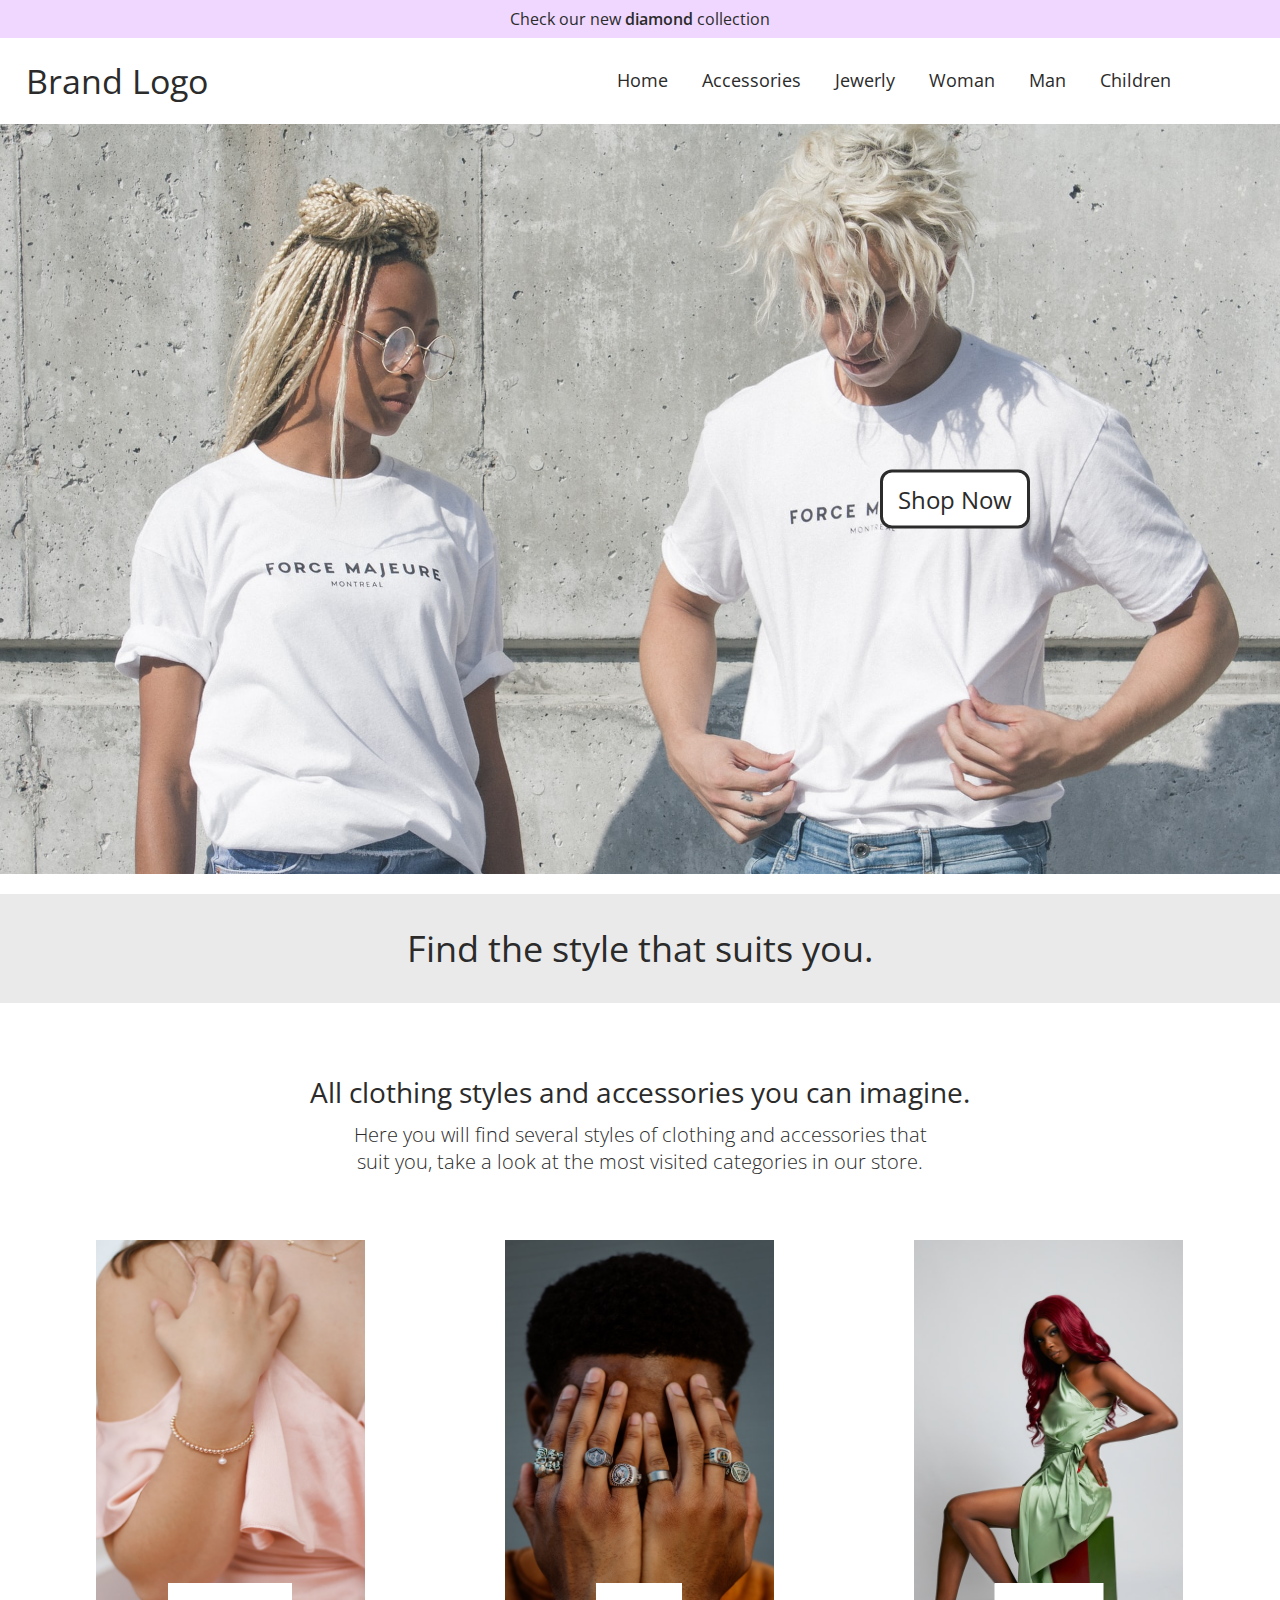
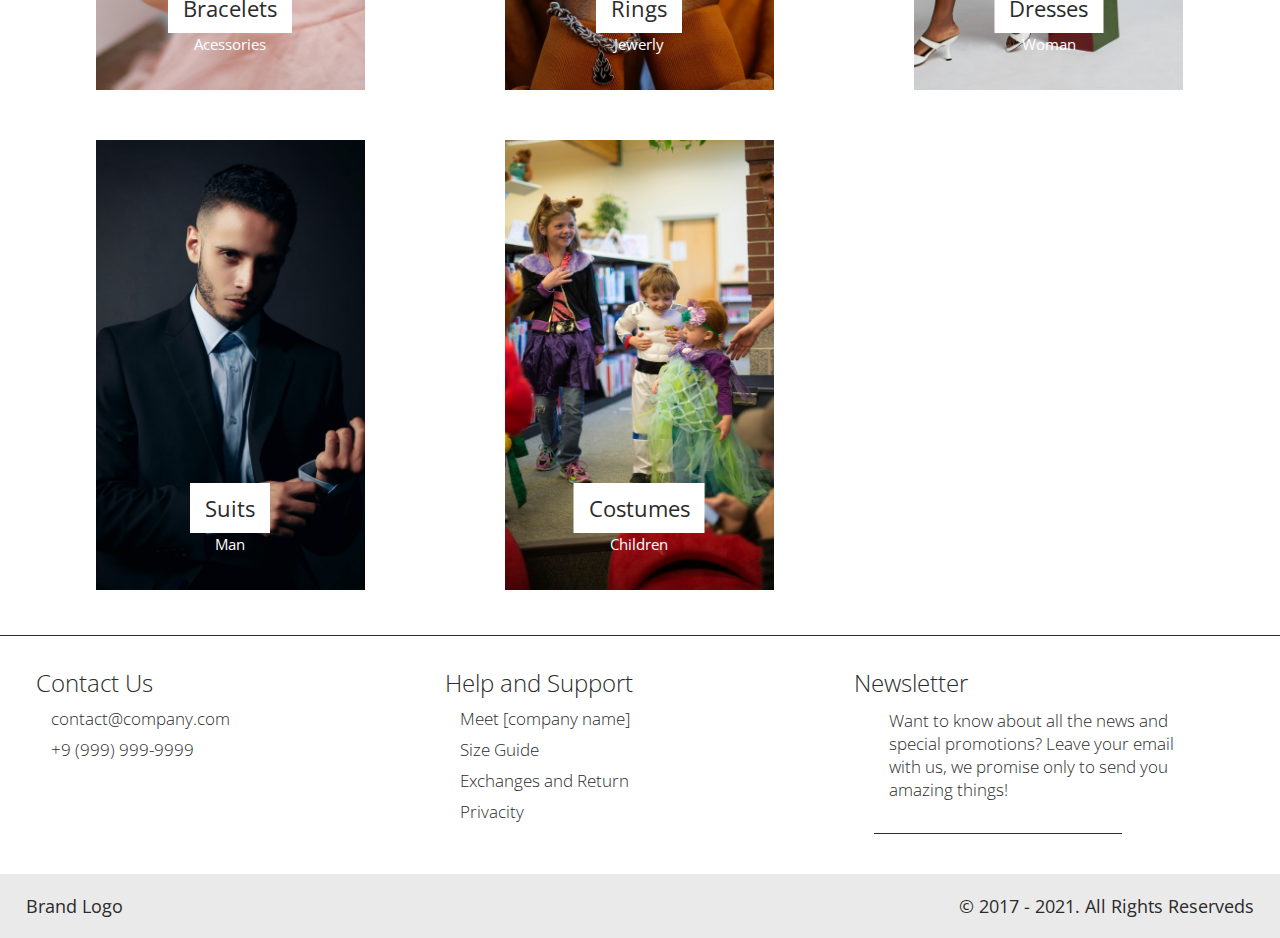
==== temp/index.html @ 3ef150c3 "cara eu fiz muita coisa e esqueci de tudo :)" ====
<!DOCTYPE html>
<html lang="en">
<head>
	<title>Projeto 05</title>

	<meta charset="UTF-8">
	<meta http-equiv="X-UA-Compatible" content="ie=edge">
	<meta name="viewport" content="width=device-width, initial-scale=1.0, minimum-scale=1.0, maximum-scale=1.0, user-scalable=no">
	<meta name="description" content="Website description">
	<meta name="author" content="FH Mídia">
	<meta name="mobile-web-app-capable" content="yes">
  <meta name="apple-mobile-web-app-capable" content="yes">
	<meta name="robots" content="index,follow">
	<meta name="theme-color" content="#ffffff">
	<meta name="format-detection" content="telephone=no">

	<meta property="og:title" content="Another Clothes Store">
	<meta property="og:site_name" content="Another Clothes Store">
	<meta property="og:description" content="Website description">
	<meta property="og:url" content="clothingstore.com">

	<link rel="stylesheet" href="../styles/style.css">
	<link rel="stylesheet" href="../styles/page.css">
</head>
<body>
	<div class="warn">
		<a href="new/diamonds">Check our new <span>diamond</span> collection</a>
	</div>
	<header>
		<div class="center">
			<div class="logo">
				<a href="">Brand Logo</a>
			</div>
			<nav class="desktop">
				<ul>
					<li><a href="">Home</a></li>
					<li><a href="accessories">Accessories</a></li>
					<li><a href="jewerly">Jewerly</a></li>
					<li><a href="woman">Woman</a></li>
					<li><a href="man">Man</a></li>
					<li><a href="children">Children</a></li>
					<li><a href="new-account"><i class="far fa-user"></i></a></li>
					<li><a href="new-account"><i class="far fa-shopping-cart"></i></a></li>
				</ul>
			</nav>
			<div class="mob-button">
				<i class="far fa-bars"></i>
			</div>
			<div class="clear"></div>
		</div>
	</header>

	<section class="mobile">
		<div class="center">
			<nav class="mobile">
				<ul>
					<li><a href="">Home</a></li>
					<li><a href="accessories">Accessories</a></li>
					<li><a href="jewerly">Jewerly</a></li>
					<li><a href="woman">Woman</a></li>
					<li><a href="man">Man</a></li>
					<li><a href="children">Children</a></li>
					<li><a href="new-account"><i class="far fa-user"></i></a></li>
					<li><a href="new-account"><i class="far fa-shopping-cart"></i></a></li>
				</ul>
			</nav>
		</div>
	</section>

	<section class="banner">
		<div class="center">
			<a href="shop">Shop Now</a>
		</div>
	</section>

	<section class="flag">
		<div class="center">
			<h2>Find the style that suits you.</h2>
		</div>
	</section>

	<section class="things">
		<div class="center">
			<div class="title">
				<h2>All clothing styles and accessories you can imagine.</h2>
				<p>Here you will find several styles of clothing and accessories that suit you, take a look at the most visited categories in our store.</p>
			</div>

			<div class="category w33 left">
				<a href="accessories?group=bracelets" style="background-image: url('../images/bracelets.jpg');" class="wrapper">	
					<div class="info">
						<h2>Bracelets</h2>
						<span>Acessories</span>
					</div>
				</a>
			</div>

			<div class="category w33 left">
				<a href="jewerly?group=rings" style="background-image: url('../images/rings.jpg');" class="wrapper">	
					<div class="info">
						<h2>Rings</h2>
						<span>Jewerly</span>
					</div>
				</a>
			</div>

			<div class="category w33 left">
				<a href="woman?group=dresses" style="background-image: url('../images/dresses.jpg');" class="wrapper">	
					<div class="info">
						<h2>Dresses</h2>
						<span>Woman</span>
					</div>
				</a>
			</div>

			<div class="category w33 left">
				<a href="man?group=suits" style="background-image: url('../images/suits.jpg');" class="wrapper">	
					<div class="info">
						<h2>Suits</h2>
						<span>Man</span>
					</div>
				</a>
			</div>

			<div class="category w33 left">
				<a href="children?group=costumes" style="background-image: url('../images/costumes.jpg');" class="wrapper">	
					<div class="info">
						<h2>Costumes</h2>
						<span>Children</span>
					</div>
				</a>
			</div>
			<div class="clear"></div>
		</div>
	</section>

	<footer>
		<div class="start">
			<div class="center">
				<div class="section">
					<h2>Contact Us</h2>
					<p>contact@company.com</p>
					<p>+9 (999) 999-9999</p>

					<div class="social">
						<a href="https://facebook.com" class="ico fb" title="Facebook @companyname">
							<i class="fab fa-facebook-f"></i>
						</a>
						<a href="https://twitter.com" class="ico tt" title="Twitter @companyname">
							<i class="fab fa-twitter"></i>
						</a>
						<a href="grrps://pinterest.com" class="ico pt" title="Pinterest @companyname">
							<i class="fab fa-pinterest"></i>
						</a>
						<a href="https://instagram.com/" class="ico ig" title="Instagram @companyname">
							<i class="fab fa-instagram"></i>
						</a>
						<div class="clear"></div>
					</div>
				</div>
				<div class="section">
					<h2>Help and Support</h2>
					<ul>
						<li><a href="help/about-us">Meet [company name]</a></li>
						<li><a href="help/size-guide">Size Guide</a></li>
						<li><a href="help/exchanges-and-returns">Exchanges and Return</a></li>
						<li><a href="help/support"></a></li>
						<li><a href="help/privacity">Privacity</a></li>
					</ul>
				</div>
				<div class="section">
					<h2>Newsletter</h2>
					<div class="newsletter">
						<p>Want to know about all the news and special promotions? Leave your email with us, we promise only to send you amazing things!</p>
						<form>
							<input type="email" name="email">
							<button type="submit"><i class="fas fa-envelope"></i></button>
						</form>
					</div>
				</div>
				<div class="clear"></div>
			</div>
		</div>
		<div class="final">
			<div class="center">
				<p>Brand Logo</p>
				<p>&copy; 2017 - 2021. All Rights Reserveds</p>
			</div>
			<div class="clear"></div>
		</div>
	</footer>

	<script src="https://code.jquery.com/jquery-3.6.0.js" integrity="sha256-H+K7U5CnXl1h5ywQfKtSj8PCmoN9aaq30gDh27Xc0jk=" crossorigin="anonymous"></script>
	<script src="../scripts/fontawesome.js"></script>
	<script src="../scripts/menu.js"></script>
</body>
</html>
---- styles/style.css ----
@import url("https://fonts.googleapis.com/css2?family=Open+Sans:ital,wght@0,300;0,400;0,600;0,700;0,800;1,300;1,400;1,600;1,700;1,800&display=swap");
@import url('https://fonts.googleapis.com/css2?family=Sacramento&display=swap');

* {
	margin: 0;
	padding: 0;
	box-sizing: border-box;
	font-family: "Open Sans", sans-serif;
}

html,
body {
	height: 100%;
}

.center {
	width: 100%;
	max-width: 1440px;
	margin: 0 auto;
	padding: 0 2%;
}

.clear {
	clear: both;
}

div.w33 {
	width: 33.3%;
}

div.left {
	float: left;
}

div.right {
	float: right;
}

header {
	width: 100%;
	background: #fff;
	padding: 20px 0;
}

header .logo {
	float: left;
}

header .logo a {
	font-size: 34px;
	color: #2b2b2b;
	text-decoration: none;
}

header .mob-button {
	display: none;
	float: right;
	font-size: 32px;
	color: #2b2b2b;
	margin: 0 15px;
	cursor: pointer;
}

section.mobile {
	display: none;
	background: #fff;
}

section.mobile nav.mobile ul {
	width: 100%;
	list-style-type: none;
	display: none;
	padding: 10px 0;
}

section.mobile nav.mobile li {
	text-align: center;
	padding: 15px 0;
	width: 70%;
	margin: 0 auto;
	max-width: 400px;
}

section.mobile nav.mobile li:not(:last-child) {
	border-bottom: 2px solid #2b2b2b;
}

section.mobile nav.mobile li a {
	color: #2b2b2b;
	text-decoration: none;
	font-size: 18px;
}

header nav.desktop {
	float: right;
}

header nav.desktop li {
	display: inline-block;
	padding: 10px 15px;
}

header nav.desktop li a {
	text-decoration: none;
	font-size: 18px;
	color: #2b2b2b;
}

section.banner {
	width: 100%;
	height: 750px;
	background-image: url("../images/banner.jpg");
	background-repeat: no-repeat;
	background-size: cover;
	position: relative;
}

section.banner a {
	position: absolute;
	top: 50%;
	right: 250px;
	text-align: right;
	transform: translateY(-50%);
	font-size: 24px;
	padding: 10px 15px;
	border: 3px solid #2b2b2b;
	text-decoration: none;
	border-radius: 12px;
	color: #2b2b2b;
	background: #ffffff;
	display: inline-block;
}

section.flag {
	margin: 20px 0;
	padding: 30px 0;
	background: #eaeaea;
	text-align: center;
}

section.flag h2 {
	font-size: 36px;
	color: #2b2b2b;
	font-weight: 400;
}

section.things {
	padding: 20px 0;
}

section.things .title {
	padding: 30px 0;
	text-align: center;
}

section.things .title h2 {
	font-size: 28px;
	color: #2b2b2b;
	font-weight: 400;
}

section.things .title p {
	font-size: 20px;
	color: #2b2b2b;
	font-weight: 300;
	margin: 10px auto;
	max-width: 600px;
}

section.things .category .info {
	text-align: center;
	margin: 0 auto;
	position: absolute;
	bottom: 60px;
	left: 50%;
	transform: translateX(-50%);
}

section.things .category h2 {
	font-size: 22px;
	color: #2b2b2b;
	font-weight: 400;
	padding: 10px 15px;	
	width: 100%;
	display: block;
	background: #fff;
}

section.things .category span {
	font-size: 15px;
	color: #fff;
}

section.things .category {
	padding: 25px 70px;
	text-align: center;
	position: relative;
}

section.things .category .wrapper {
	width: 100%;
	height: 450px;
	background: transparent;
	background-size: 315px 450px;
	background-position: center;
	background-repeat: no-repeat;
	transition: .75s;
}

section.things .category .wrapper:hover {
	background-size: calc(315px + 50px) calc(450px + 70px);
}

section.things .category a {
	display: block;
}

footer {
	border-top: 1px solid #2b2b2b;
	color: #2b2b2b;
}

footer .start {
	padding: 20px 0;
	background: #fff;
}

footer .start .section {
	width: 33.3%;
	float: left;
	padding: 10px;
}

footer .start .section h2 {
	font-size: 24px;
	font-weight: 300;
}

footer .start .section p {
	font-size: 17px;
	font-weight: 300;
	margin: 8px 15px;
}

footer .start .section .social {
	padding: 10px 0;
}

footer .start .section .social .ico {
	float: left;
	margin: 0 25px;
	text-decoration: none;
}

footer .start .section .social .ico svg,
footer .start .section .social .ico i {
	font-size: 34px;
	color: #2b2b2b;
}

footer .start .section ul {
	list-style-type: none;
}

footer .start .section li {
	font-size: 17px;
	font-weight: 300;
	margin: 8px 15px;
}

footer .start .section li a {
	color: #2b2b2b;
	text-decoration: none;
}

footer .start .section .newsletter {
	margin: 10px 20px;
}

footer .start .section .newsletter input[type=email] {
	background: transparent;
	border: 0;
	font-size: 18px;
	color: #2b2b2b;
	padding: 0 10px;
	border-bottom: 1px solid #2b2b2b;
	margin-right: 10px;
}

footer .start .section .newsletter input[type=email]:focus {
	outline: 0;
}

footer .start .section .newsletter button {
	background: transparent;
	border: 0;
}

footer .start .section .newsletter button i,
footer .start .section .newsletter button svg {
	font-size: 22px;
	color: #2b2b2b;
}

footer .final {
	padding: 20px 0;
	background: #eaeaea;
	font-size: 18px;
}

footer .final p:first-child {
	float: left;
}

footer .final p:last-child {
	float: right;
} 

.warn {
	width: 100%;
	text-align: center;
	background: #efd7ff;
	padding: 8px 0;
}

.warn a {
	text-decoration: none;
	font-size: 16px;
	color: #2b2b2b;
}

.warn span {
	font-weight: 600;
}

@media screen and (max-width: 1080px) {
	section.things .category {
		width: 50%;
	}

	footer .start .section {
		width: 100%;
		float: none;
		text-align: center
	}

	footer .start .section .social {
		margin: 0 auto;
	}

	footer .start .section .social .ico {
		float: none;
	}

	footer .start .section p {
		max-width: 450px;
		margin: 0 auto;
	}

}

@media screen and (max-width: 930px) {
	header nav.desktop {
		display: none;
	}

	header .mob-button {
		display: block
	}

	section.mobile {
		display: block;
	}
}

@media screen and (max-width: 768px) {
	section.things .category {
		width: 100%;
		float: none;
	}
}

@media screen and (max-width: 430px) {
	footer .final {
		text-align: center;
	}

  footer .final p:first-child {
		float: none;
	}

	footer .final p:last-child {
		float: none;
	}

	section.banner a {
		position: unset;
		top: 0;
		right: 0;
		margin-top: calc(750px - 100%);
	}
}
---- styles/page.css ----
section.accessories {
	padding: 20px 0;
}

aside {
	float: left;
	width: 230px;
	padding: 10px 15px;
}

aside .info {
	padding: 10px 0;
}

aside .info h2 {
	font-size: 26px;
	font-weight: 400;
	color: #2b2b2b;
}

aside .info h4 {
	font-size: 18px;
	font-weight: 300;
	color: #5b5b5b;
	margin-bottom: 10px;
}

aside .info p {
	border-top: 10px;
	font-size: 18px;
	font-weight: 400;
	color: #2b2b2b;
}

aside .filter {
	padding: 10px 0;
}

aside .filter h2 {
	font-size: 30px;
	font-weight: 400;
	color: #2b2b2b;
}

aside .filter .box {
	padding: 10px 0;
}

aside .filter .box:not(:last-child) {
	border-bottom: 1px solid #2b2b2b;
}

aside .filter .box h2 {
	font-size: 22px;
	font-weight: 400;
	color: #2b2b2b;
}

aside .filter .box a {
	display: block;
	width: 100%;
	text-decoration: none;
	font-weight: 300;
	color: #5b5b5b;
	margin-left: 8px;
}

main {
	float: left;
	width: calc(100% - 230px);
	padding: 10px 15px;
}

main .product {
	padding: 15px 20px;
	text-align: center;
	display: block;
	width: 33.3%;
	float: left;	
}

main .product .wrapper {
	text-decoration: none;
	color: #2b2b2b;
	display: block;
}

main .product .wrapper .img {
	width: 85%;
	height: 350px;
	background-color: #2b2b2b;
	margin: 0 auto;
}

main .product .wrapper p {
	font-size: 18px;
	margin-top: 8px;
}

@media screen and (max-width: 1300px) {
	main .product {
		width: 50%;
	}
}

@media screen and (max-width: 950px) {
	main .product {
		width: 100%;
		float: none;
	}
}

@media screen and (max-width: 620px) {
	aside, main {
		float: none;
	}

	aside {
		margin: 0 auto;
	}

	aside .info2,
	aside .filter {
		display: none;
	}

	main {
		width: 100%;
	}
}
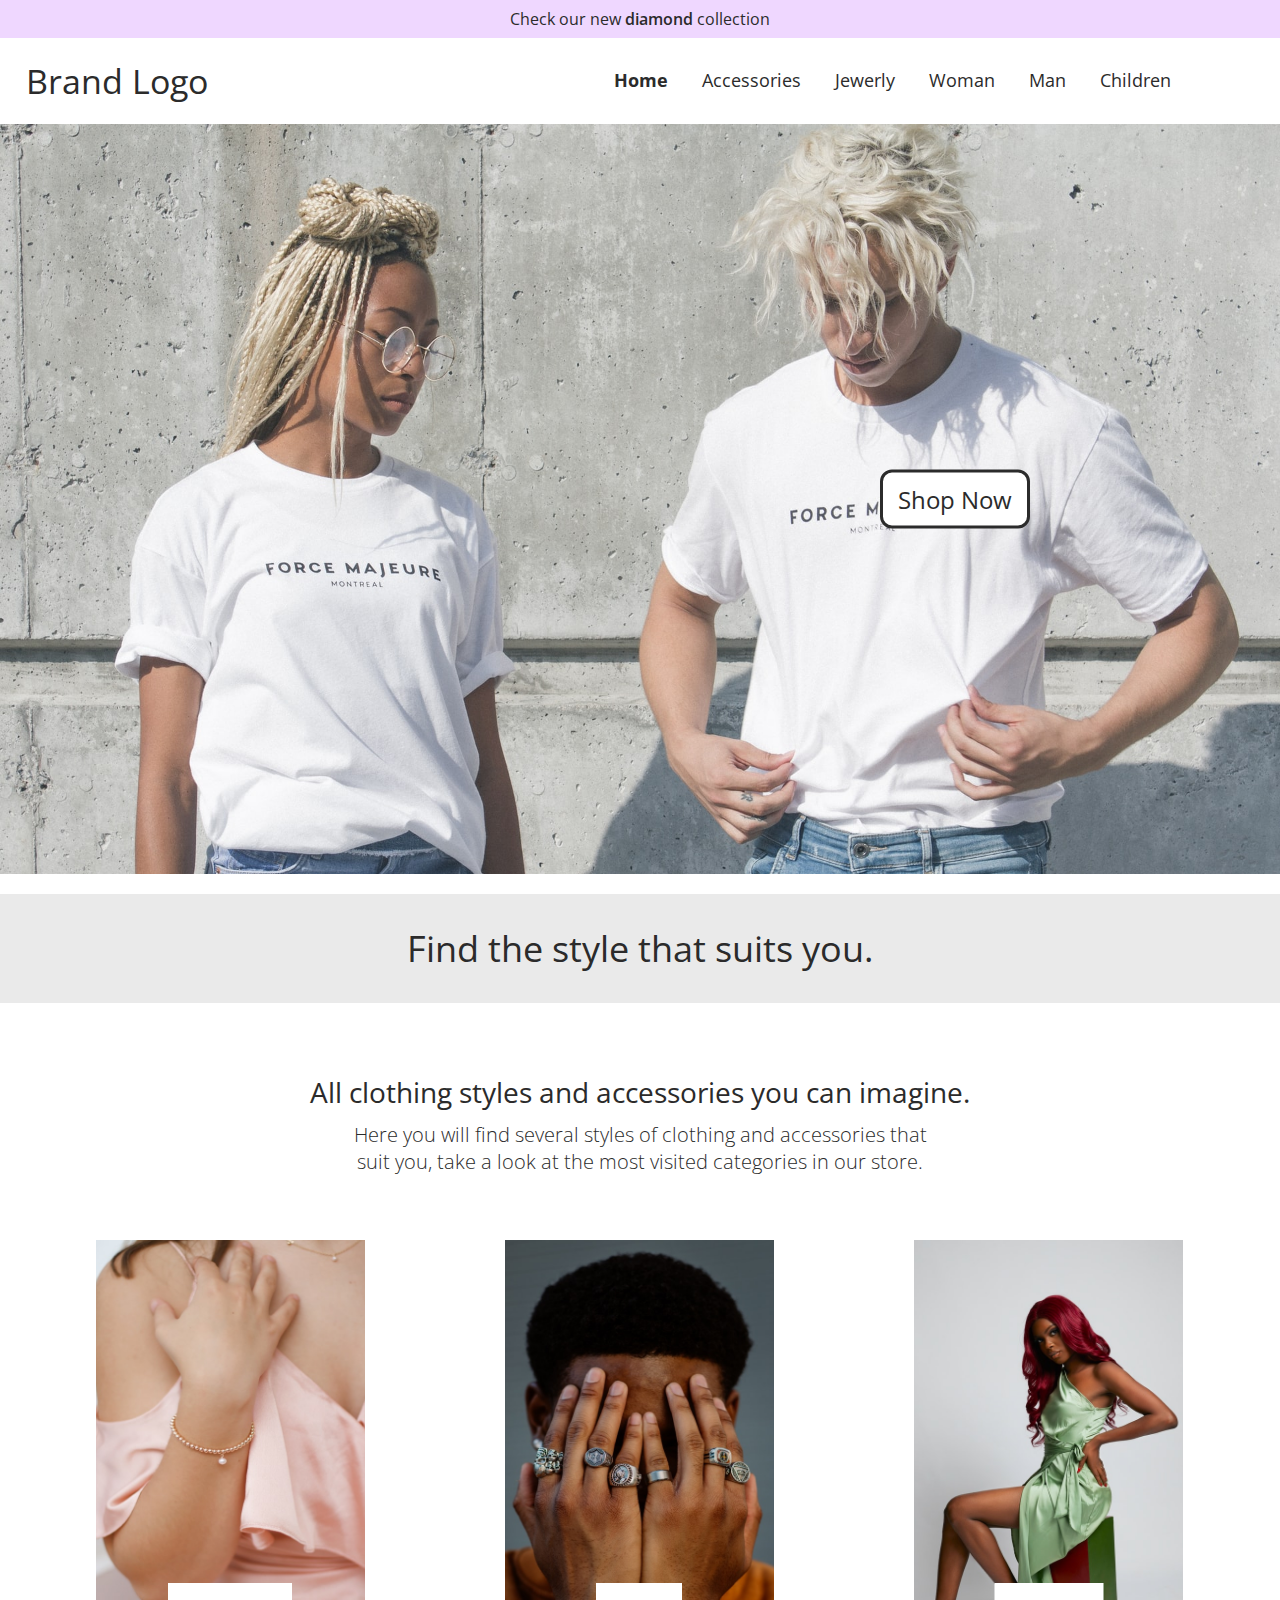
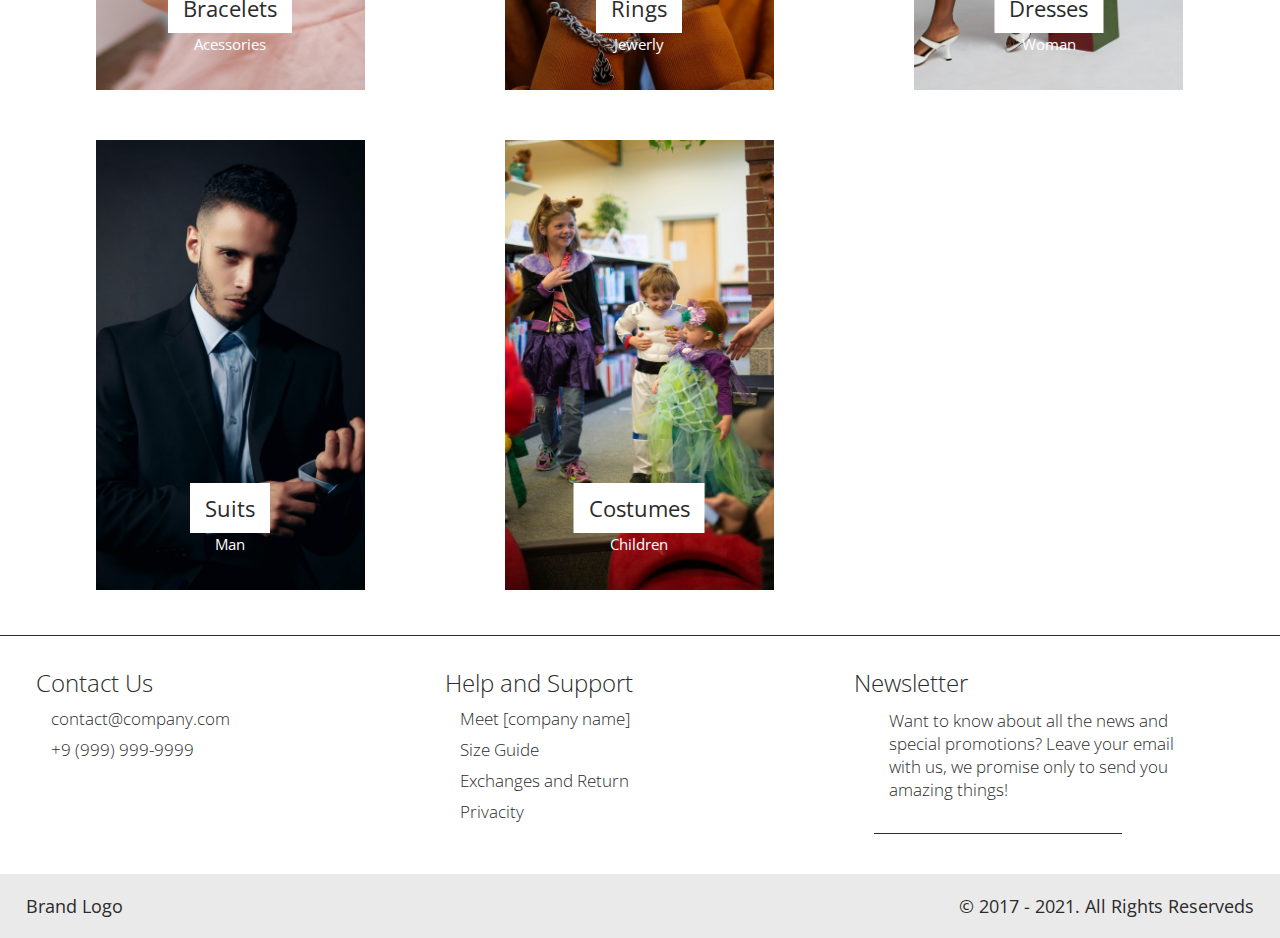
==== commit 1098bbb0: "+*.php" ====
--- a/temp/index.html
+++ b/temp/index.html
@@ -33,7 +33,7 @@
 			</div>
 			<nav class="desktop">
 				<ul>
-					<li><a href="">Home</a></li>
+					<li><a style="font-weight: 700;" href="">Home</a></li>
 					<li><a href="accessories">Accessories</a></li>
 					<li><a href="jewerly">Jewerly</a></li>
 					<li><a href="woman">Woman</a></li>
